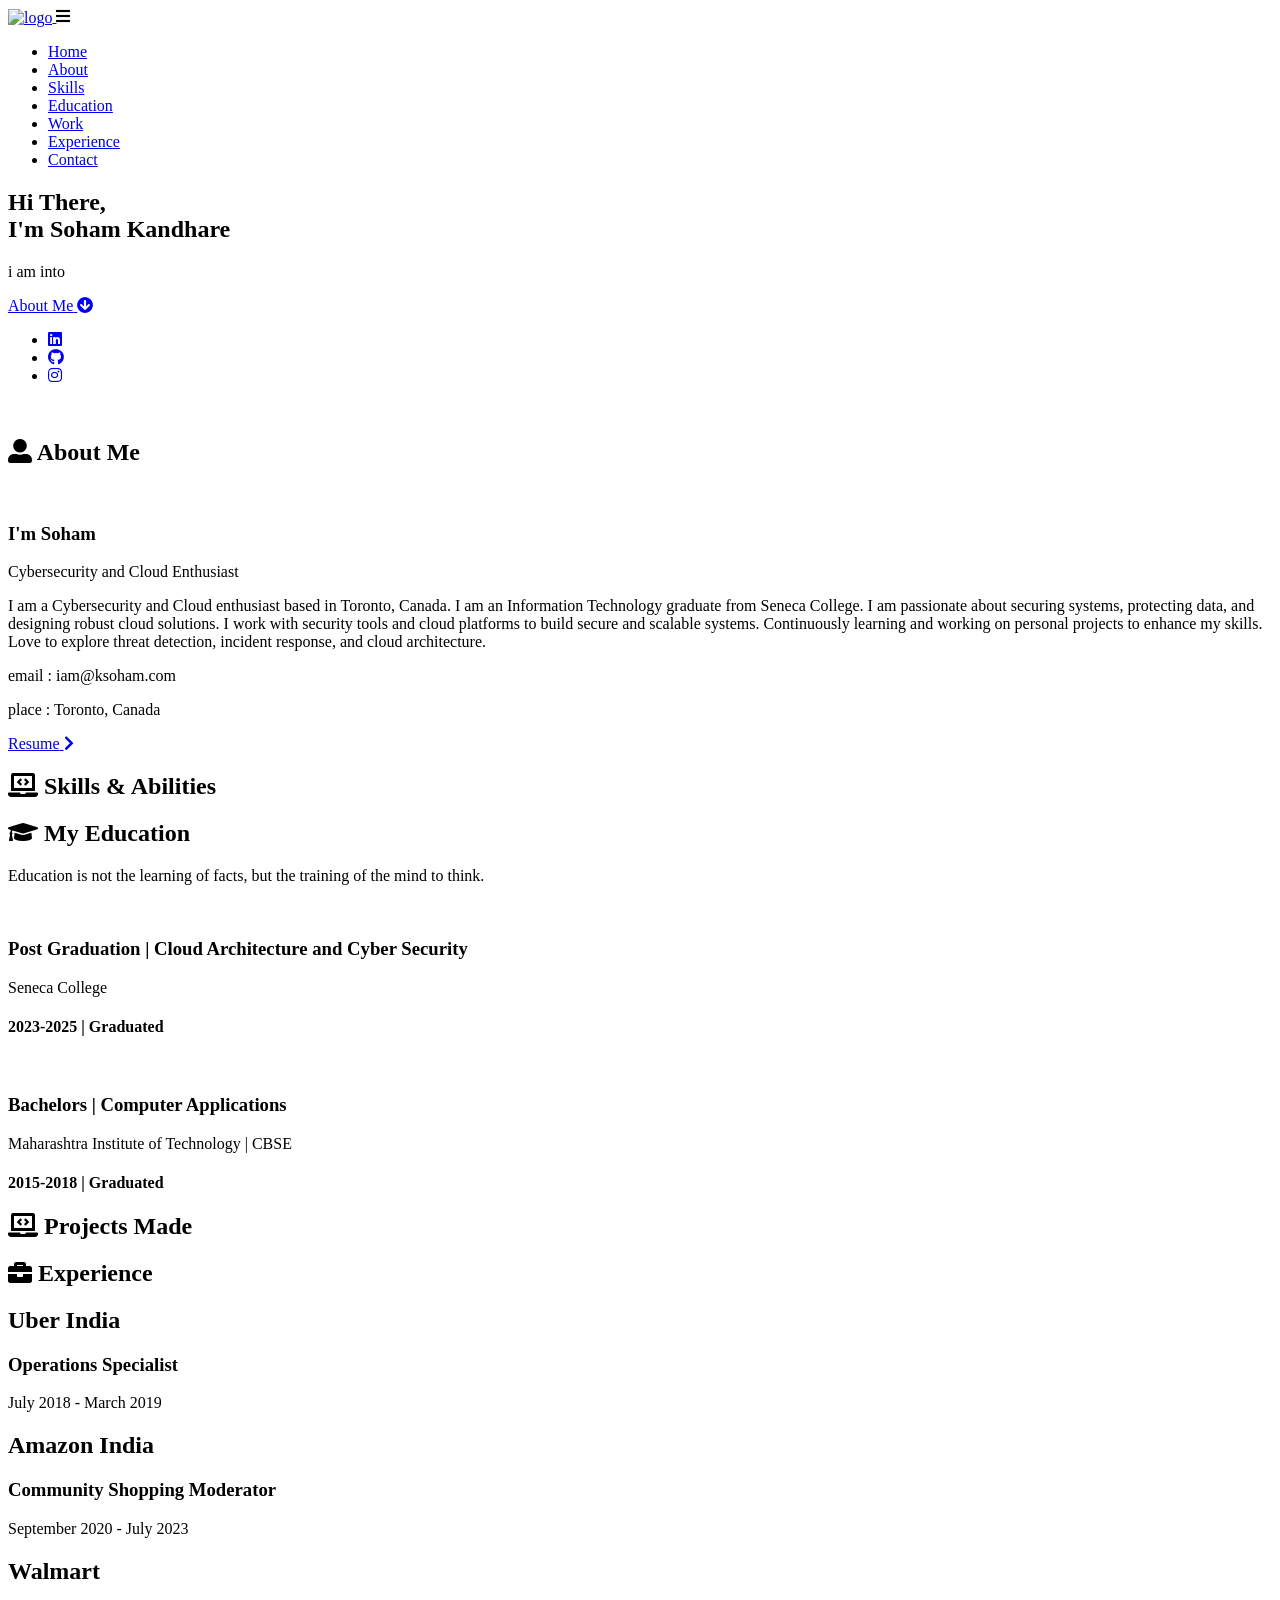
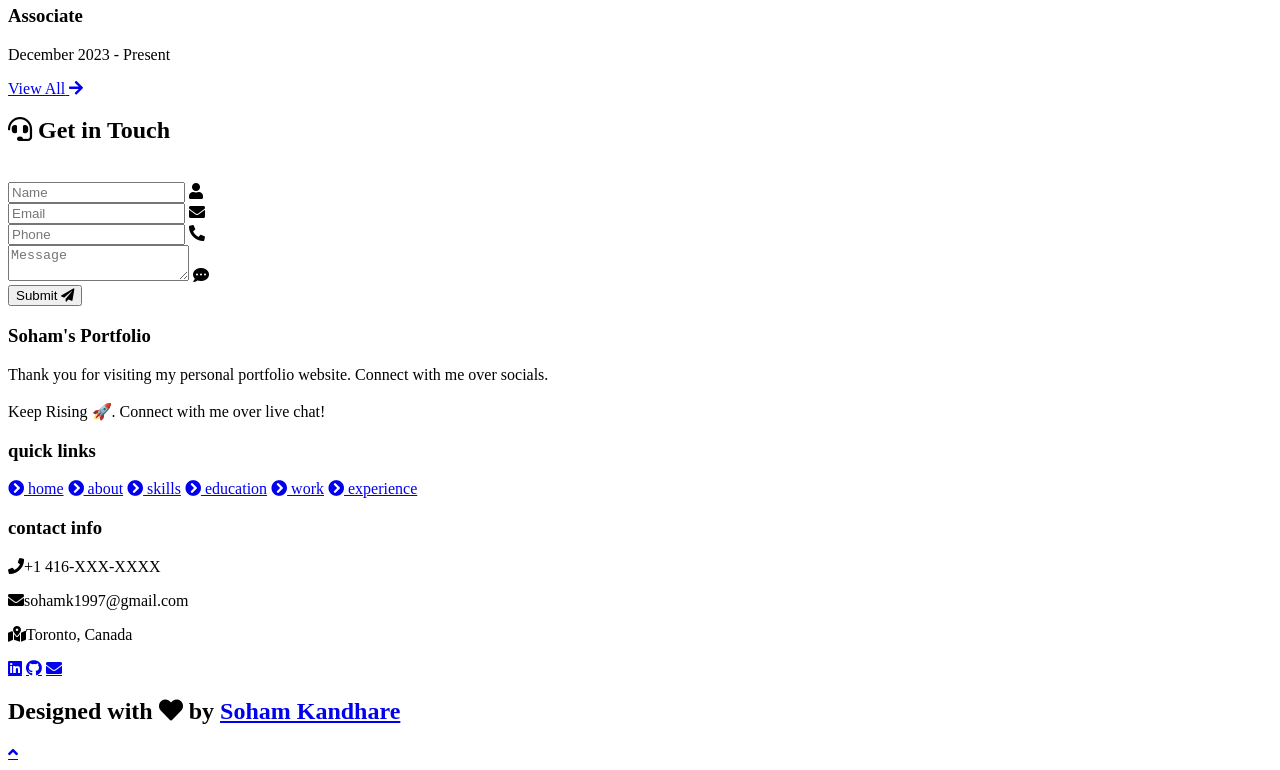
==== index.html @ 866f6a9b "changed email" ====
<!DOCTYPE html>
<html lang="en">
<head>
    <meta charset="UTF-8">
    <meta http-equiv="X-UA-Compatible" content="IE=edge">
    <meta name="viewport" content="width=device-width, initial-scale=1.0">
    <meta name="keywords" content="Soham Kandhare, portfolio, Soham, cyber security, personal portfolio lifecodes, portfolio design, portfolio website, personal portfolio" />
    <meta name="description" content="Welcome to Soham's Portfolio. Cyber Security Enthusiast, Devops Enthusiast, Web Developer and Android App Developer" />
    <!-- Custom CSS -->
    <link rel="stylesheet" href="./assets/css/style.css">
    <!-- Font Awesome -->
    <link rel="stylesheet" href="https://cdnjs.cloudflare.com/ajax/libs/font-awesome/5.15.3/css/all.min.css" integrity="sha512-iBBXm8fW90+nuLcSKlbmrPcLa0OT92xO1BIsZ+ywDWZCvqsWgccV3gFoRBv0z+8dLJgyAHIhR35VZc2oM/gI1w==" crossorigin="anonymous" referrerpolicy="no-referrer" />
    <!-- Favicon -->
    <link id='favicon' rel="shortcut icon" href="./assets/images/favicon.png" type="image/x-png">
    <title>Portfolio | Soham Kandhare</title>
</head>
<body oncontextmenu="return false">

<!-- pre loader -->
<!-- <div class="loader-container">
  <img draggable="false" src="./assets/images/preloader.gif" alt="">
</div> -->

<!-- navbar starts -->
<header>
        <a href="/" class="logo">
          <!-- <i class="fab fa-node-js"> </i> -->
          <img src="/assets/mylogo.png" alt="logo" style="height: 59px; vertical-align: middle;">
          </a>

        <div id="menu" class="fas fa-bars"></div>
        <nav class="navbar">
            <ul>
            <li><a class="active" href="#home">Home</a></li>
            <li><a href="#about">About</a></li>
            <li><a href="#skills">Skills</a></li>
            <li><a href="#education">Education</a></li>
            <li><a href="#work">Work</a></li>
            <li><a href="#experience">Experience</a></li>
            <li><a href="#contact">Contact</a></li>
            </ul>
        </nav>
</header>
<!-- navbar ends -->


<!-- hero section starts -->
<section class="home" id="home">
    <div id="particles-js"></div>

    <div class="content">
    <h2>Hi There,<br/> I'm Soham <span>Kandhare</span></h2>
    <p>i am into <span class="typing-text"></span></p>
    <a href="#about" class="btn"><span>About Me</span>
      <i class="fas fa-arrow-circle-down"></i>
    </a>
    <div class="socials">
        <ul class="social-icons">
          <li><a class="linkedin" aria-label="LinkedIn" href="https://www.linkedin.com/in/skandhare/" target="_blank"><i class="fab fa-linkedin"></i></a></li> 
          <li><a class="github" aria-label="GitHub" href="https://github.com/sk7797" target="_blank"><i class="fab fa-github"></i></a></li>
          <li><a class="instagram" aria-label="Instagram" href="https://www.instagram.com/ping.8.8.8.8"><i class="fab fa-instagram" target="_blank"></i></a></li>
        </ul>
      </div>
    </div>
<div class="image">
    <img draggable="false" class="tilt" src="./assets/images/hero.png" alt="">
</div>
</section>
<!-- hero section ends -->


<!-- about section starts -->
<section class="about" id="about">
    <h2 class="heading"><i class="fas fa-user-alt"></i> About <span>Me</span></h2>
    
    <div class="row">

    <div class="image">
        <img draggable="false" class="tilt no-filter" src="./assets/images/profile-2.jpeg" alt="">
    </div>
    <div class="content">
        <h3>I'm Soham</h3>
        <span class="tag">Cybersecurity and Cloud Enthusiast</span>
        
        <p>I am a Cybersecurity and Cloud enthusiast based in Toronto, Canada. 
          I am an Information Technology graduate from Seneca College.
          I am passionate about securing systems, protecting data, and designing robust cloud solutions.
          I work with security tools and cloud platforms to build secure and scalable systems.
          Continuously learning and working on personal projects to enhance my skills.
          Love to explore threat detection, incident response, and cloud architecture. </p>
        
        <div class="box-container">
            <!-- <div class="box">
              <p><span> age: </span> 20</p>
              <p><span> phone : </span> +1 XXX-XXX-XXXX</p>
            </div> -->
            <div class="box">
              <p><span> email : </span> iam@ksoham.com</p>
              <p><span> place : </span> Toronto, Canada</p>
            </div>
        </div>
        
        <div class="resumebtn">
            <a href="https://drive.google.com/file/d/1Z64Phtdl-q61K4AtUMQr3XvLYRcd3Gk1/view?usp=drive_link" target="_blank" class="btn"><span>Resume</span>
                <i class="fas fa-chevron-right"></i>
            </a>
        </div>

    </div>
    </div>
</section>
<!-- about section ends -->

<!-- skills section starts -->
<section class="skills" id="skills">

    <h2 class="heading"><i class="fas fa-laptop-code"></i> Skills & <span>Abilities</span></h2>

    <div class="container">
          <div class="row" id="skillsContainer">

            <!-- <div class="bar">
              <div class="info">
                <img src="https://img.icons8.com/color/48/000000/adobe-xd.png"/>
                <span>AdobeXD</span>
              </div>
            </div> -->

      </div>
</div>
</section>
<!-- skills section ends -->


<!-- education section starts -->
<section class="education" id="education">

  <h1 class="heading"><i class="fas fa-graduation-cap"></i> My <span>Education</span></h1>

    <p class="qoute">Education is not the learning of facts, but the training of the mind to think.</p>

    <div class="box-container">

    <div class="box">
        <div class="image">
        <img draggable="false" src="./assets/images/educat/college.jpeg" alt="">
        </div>
        <div class="content">
        <h3>Post Graduation | Cloud Architecture and Cyber Security</h3>
        <p>Seneca College</p>
        <h4>2023-2025 | Graduated</h4>
        </div>
    </div>

    <div class="box">
      <div class="image">
      <img draggable="false" src="./assets/images/educat/school.jpeg" alt="">
      </div>
      <div class="content">
      <h3>Bachelors | Computer Applications</h3>
      <p>Maharashtra Institute of Technology | CBSE</p>
      <h4>2015-2018 | Graduated</h4>
      </div>
    </div>

</div>
</section>
<!-- education section ends -->


<!-- work project section starts -->
<section class="work" id="work">

  <h2 class="heading"><i class="fas fa-laptop-code"></i> Projects <span>Made</span></h2>

  <div class="box-container">

    <!-- <div class="box tilt">
      <img draggable="false" src="./assets/images/projects/portfolio-1.png" alt="" />
      <div class="content">
        <div class="tag">
        <h3>Portfolio Website</h3>
        </div>
        <div class="desc">
          <p>Personal portfolio website. Don't need much info about it, just scroll down. You're here only!</p>
          <div class="btns">
            <a href="#" class="btn" target="_blank"><i class="fas fa-eye"></i> View</a>
            <a href="https://github.com/sk7797/Portfolio-Website" class="btn" target="_blank">Code <i class="fas fa-code"></i></a>
          </div>
        </div>
      </div>
    </div> -->

</div>

<!-- <div class="viewall">
  <a href="/projects" class="btn"><span>View All</span>
    <i class="fas fa-arrow-right"></i>
</a>
</div> -->

</section>
<!-- work project section ends -->

<!-- experience section starts -->
<section class="experience" id="experience">

  <h2 class="heading"><i class="fas fa-briefcase"></i> Experience </h2>

  <div class="timeline">

    <div class="container right">
      <div class="content">
        <div class="tag">
          <h2>Uber India</h2>
        </div>
        <div class="desc">
            <h3>Operations Specialist</h3>
            <p>July 2018 - March 2019</p>
        </div>
      </div>
    </div>

    <div class="container left">
      <div class="content">
        <div class="tag">
          <h2>Amazon India</h2>
        </div>
        <div class="desc">
            <h3>Community Shopping Moderator</h3>
            <p>September 2020 - July 2023</p>
        </div>
      </div>
    </div>

    <div class="container right">
      <div class="content">
        <div class="tag">
          <h2>Walmart</h2>
        </div>
        <div class="desc">
            <h3>Associate</h3>
            <p>December 2023 - Present</p>
        </div>
      </div>
    </div>

   <!-- <div class="container left">
      <div class="content">
        <div class="tag">
          <h2>The Spark Foundation</h2>
        </div>
        <div class="desc">
            <h3>Mobile Application Developer | Internship</h3>
            <p>April 2021 - May 2021</p>
        </div>
      </div>
    </div> 

    <div class="container right">
      <div class="content">
        <div class="tag">
          <h2>Frshr Technologies</h2>
        </div>
        <div class="desc">
            <h3>Wordpress Developer | Internship</h3>
            <p>April 2021 - April 2021</p>
        </div>
      </div>
    </div>

    <div class="container left">
      <div class="content">
        <div class="tag">
          <h2>WonderingBlog</h2>
        </div>
        <div class="desc">
            <h3>Web Development & SEO | Internship</h3>
            <p>March 2021 - April 2021</p>
        </div>
      </div>
    </div>
  </div> -->

  <div class="morebtn">
    <a href="/experience" class="btn"><span>View All</span>
      <i class="fas fa-arrow-right"></i>
  </a>
  </div>

</div>

</section>
<!-- experience section ends -->

<!-- contact section starts -->
<section class="contact" id="contact">
  
  <h2 class="heading"><i class="fas fa-headset"></i> Get in <span>Touch</span></h2>

  <div class="container">
    <div class="content">
      <div class="image-box">
        <img draggable="false" src="./assets/images/contact1.png" alt="">
      </div>
    <form id="contact-form">
      
      <div class="form-group">
        <div class="field">
          <input type="text" name="name" placeholder="Name" required>
          <i class='fas fa-user'></i>
        </div>
        <div class="field">
          <input type="text" name="email" placeholder="Email" required>
          <i class='fas fa-envelope'></i>
        </div>
        <div class="field">
          <input type="text" name="phone" placeholder="Phone">
          <i class='fas fa-phone-alt'></i>
        </div>
        <div class="message">
        <textarea placeholder="Message" name="message" required></textarea>
        <i class="fas fa-comment-dots"></i>
        </div>
        </div>
      <div class="button-area">
        <button type="submit">
          Submit <i class="fa fa-paper-plane"></i></button>
      </div>
    </form>
  </div>
  </div>
</section>
<!-- contact section ends -->


<!-- footer section starts -->
<section class="footer">

  <div class="box-container">

      <div class="box">
          <h3>Soham's Portfolio</h3>
          <p>Thank you for visiting my personal portfolio website. Connect with me over socials. <br/> <br/> Keep Rising 🚀. Connect with me over live chat!</p>
      </div>

      <div class="box">
          <h3>quick links</h3>
          <a href="#home"><i class="fas fa-chevron-circle-right"></i> home</a>
          <a href="#about"><i class="fas fa-chevron-circle-right"></i> about</a>
          <a href="#skills"><i class="fas fa-chevron-circle-right"></i> skills</a>
          <a href="#education"><i class="fas fa-chevron-circle-right"></i> education</a>
          <a href="#work"><i class="fas fa-chevron-circle-right"></i> work</a>
          <a href="#experience"><i class="fas fa-chevron-circle-right"></i> experience</a>
      </div>

      <div class="box">
          <h3>contact info</h3>
          <p> <i class="fas fa-phone"></i>+1 416-XXX-XXXX</p>
          <p> <i class="fas fa-envelope"></i>sohamk1997@gmail.com</p>
          <p> <i class="fas fa-map-marked-alt"></i>Toronto, Canada</p>
          <div class="share">

              <a href="https://www.linkedin.com/in/skandhare" class="fab fa-linkedin" aria-label="LinkedIn" target="_blank"></a>
              <a href="https://github.com/sk7797" class="fab fa-github" aria-label="GitHub" target="_blank"></a>
              <a href="mailto:sohamk1997@gmail.com" class="fas fa-envelope" aria-label="Mail" target="_blank"></a>
          </div>
      </div>
  </div>

  <h1 class="credit">Designed with <i class="fa fa-heart pulse"></i> by <a href="https://www.linkedin.com/in/skandhare"> Soham Kandhare</a></h1>

</section>
<!-- footer section ends -->


<!-- scroll top btn -->
<a href="#home" aria-label="ScrollTop" class="fas fa-angle-up" id="scroll-top"></a>
<!-- scroll back to top -->


<!-- ==== ALL MAJOR JAVASCRIPT CDNS STARTS ==== -->
<!-- jquery cdn -->
<script src="https://cdnjs.cloudflare.com/ajax/libs/jquery/3.6.0/jquery.min.js" integrity="sha512-894YE6QWD5I59HgZOGReFYm4dnWc1Qt5NtvYSaNcOP+u1T9qYdvdihz0PPSiiqn/+/3e7Jo4EaG7TubfWGUrMQ==" crossorigin="anonymous" referrerpolicy="no-referrer"></script>

<!-- typed.js cdn -->
<script src="https://cdnjs.cloudflare.com/ajax/libs/typed.js/2.0.5/typed.min.js" integrity="sha512-1KbKusm/hAtkX5FScVR5G36wodIMnVd/aP04af06iyQTkD17szAMGNmxfNH+tEuFp3Og/P5G32L1qEC47CZbUQ==" crossorigin="anonymous" referrerpolicy="no-referrer"></script>

<!-- particle.js links -->
<script src="./assets/js/particles.min.js"></script>
<script src="./assets/js/app.js"></script>

<!-- vanilla tilt.js links -->
<script src="https://cdnjs.cloudflare.com/ajax/libs/vanilla-tilt/1.7.0/vanilla-tilt.min.js" integrity="sha512-SttpKhJqONuBVxbRcuH0wezjuX+BoFoli0yPsnrAADcHsQMW8rkR84ItFHGIkPvhnlRnE2FaifDOUw+EltbuHg==" crossorigin="anonymous" referrerpolicy="no-referrer"></script>

<!-- scroll reveal anim -->
<script src="https://unpkg.com/scrollreveal"></script>

<script
      type="text/javascript"
      src="https://cdn.jsdelivr.net/npm/emailjs-com@3/dist/email.min.js"
    ></script>

<!-- ==== ALL MAJOR JAVASCRIPT CDNS ENDS ==== -->

<script src="./assets/js/script.js"></script>

</body>
</html>
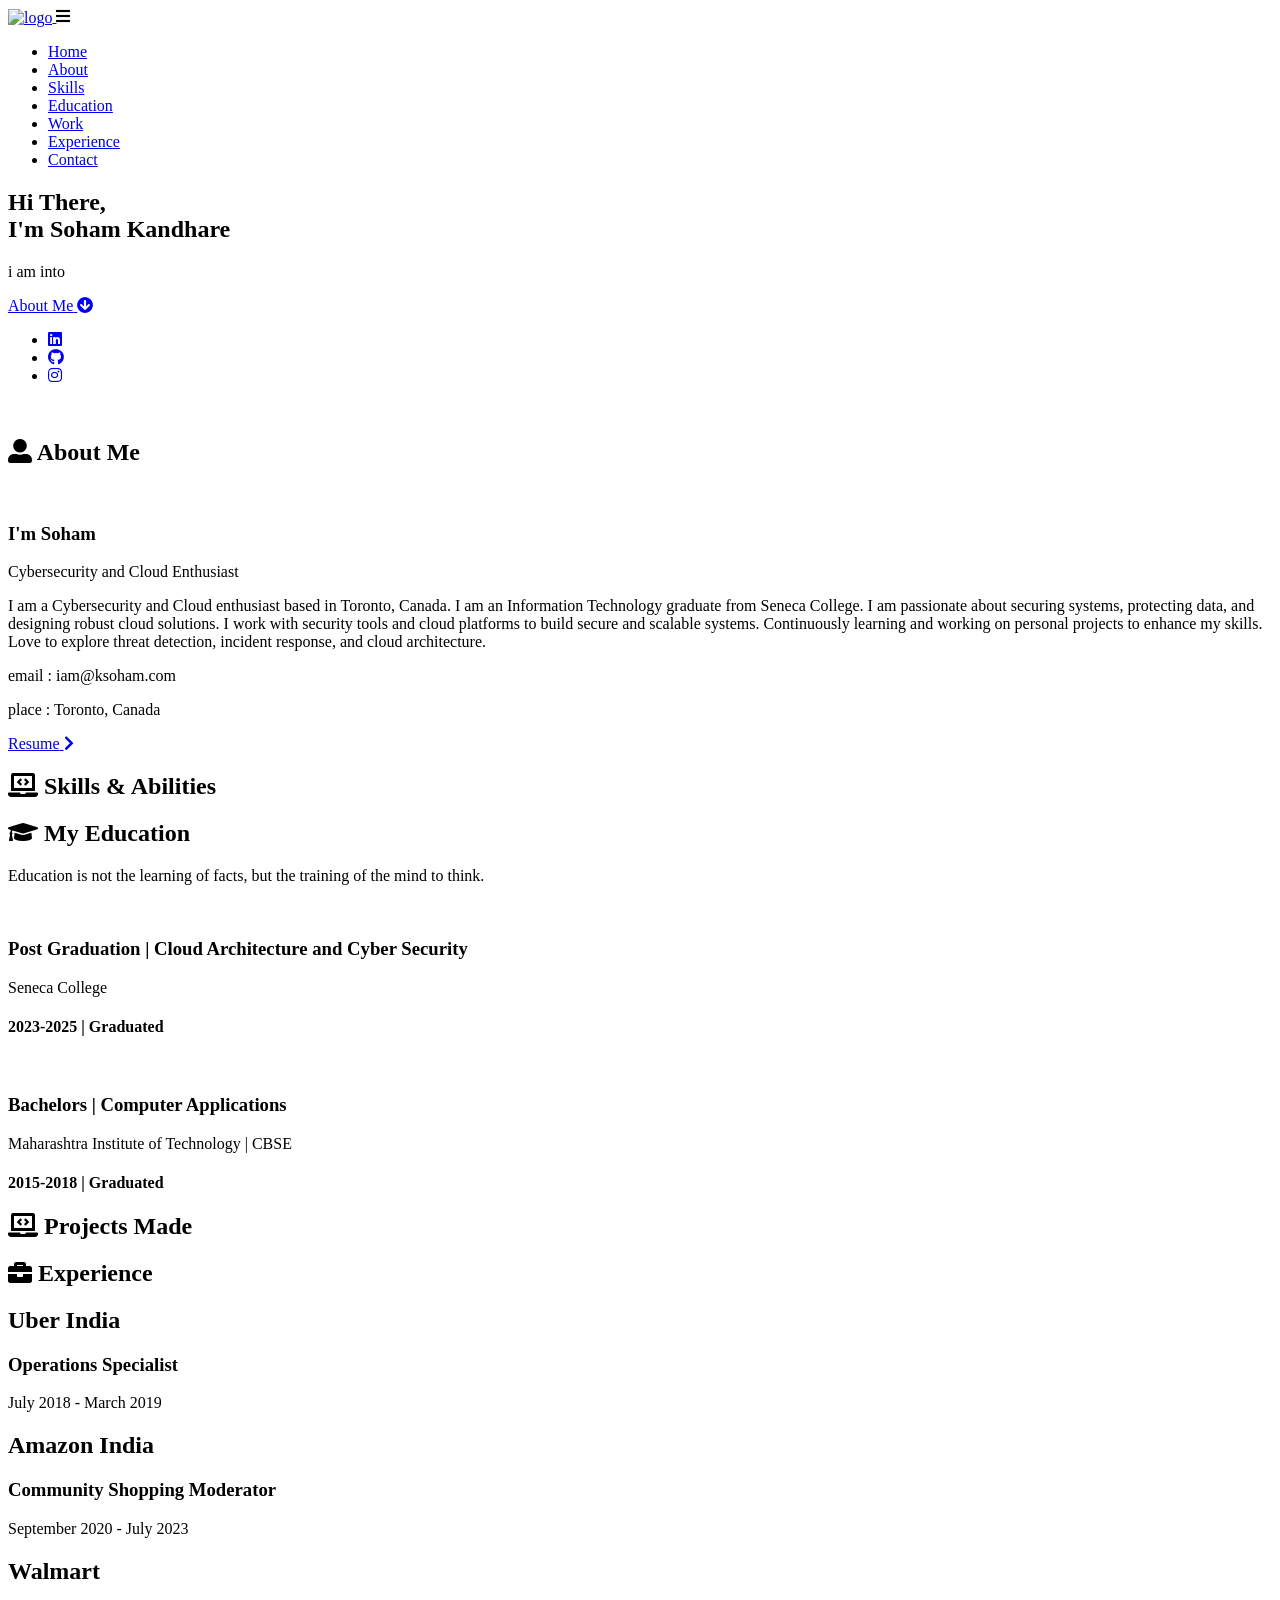
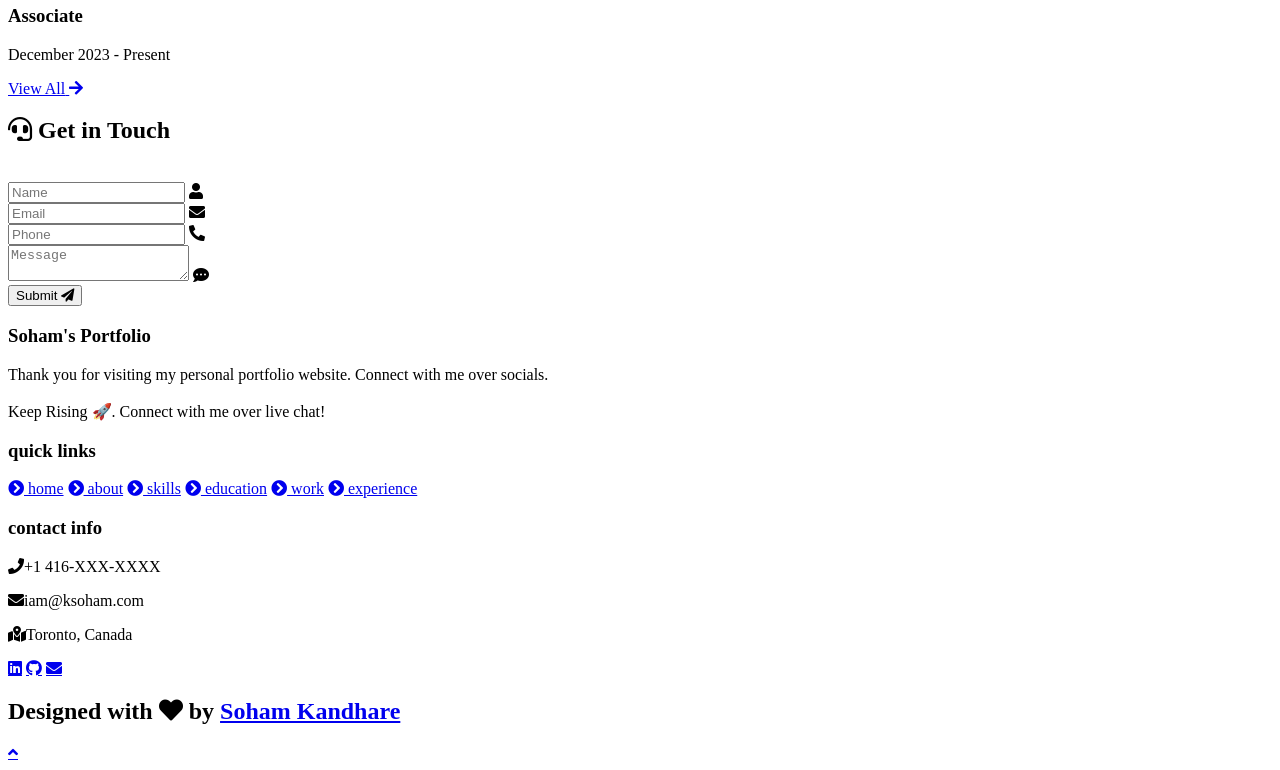
==== commit e054d167: "changed email address" ====
--- a/index.html
+++ b/index.html
@@ -357,13 +357,13 @@
       <div class="box">
           <h3>contact info</h3>
           <p> <i class="fas fa-phone"></i>+1 416-XXX-XXXX</p>
-          <p> <i class="fas fa-envelope"></i>sohamk1997@gmail.com</p>
+          <p> <i class="fas fa-envelope"></i>iam@ksoham.com</p>
           <p> <i class="fas fa-map-marked-alt"></i>Toronto, Canada</p>
           <div class="share">
 
               <a href="https://www.linkedin.com/in/skandhare" class="fab fa-linkedin" aria-label="LinkedIn" target="_blank"></a>
               <a href="https://github.com/sk7797" class="fab fa-github" aria-label="GitHub" target="_blank"></a>
-              <a href="mailto:sohamk1997@gmail.com" class="fas fa-envelope" aria-label="Mail" target="_blank"></a>
+              <a href="mailto:iam@ksoham.com" class="fas fa-envelope" aria-label="Mail" target="_blank"></a>
           </div>
       </div>
   </div>
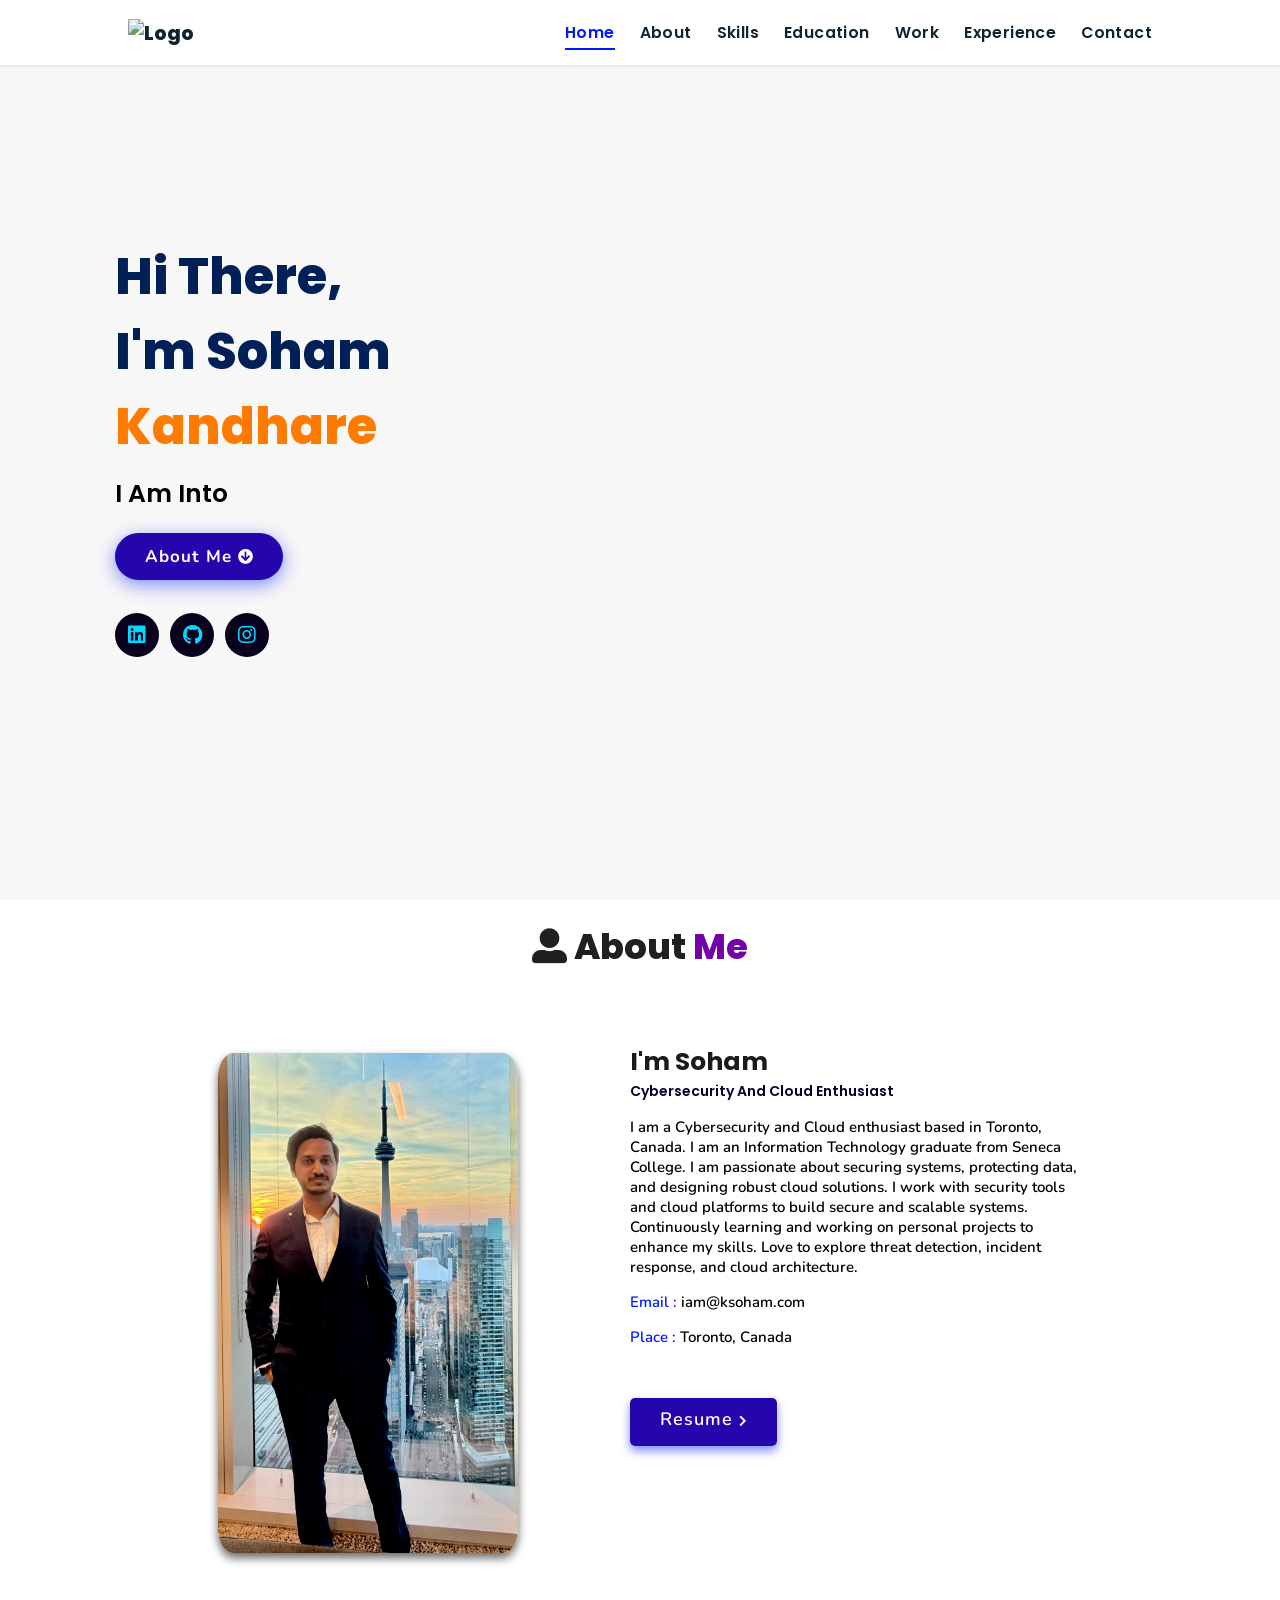
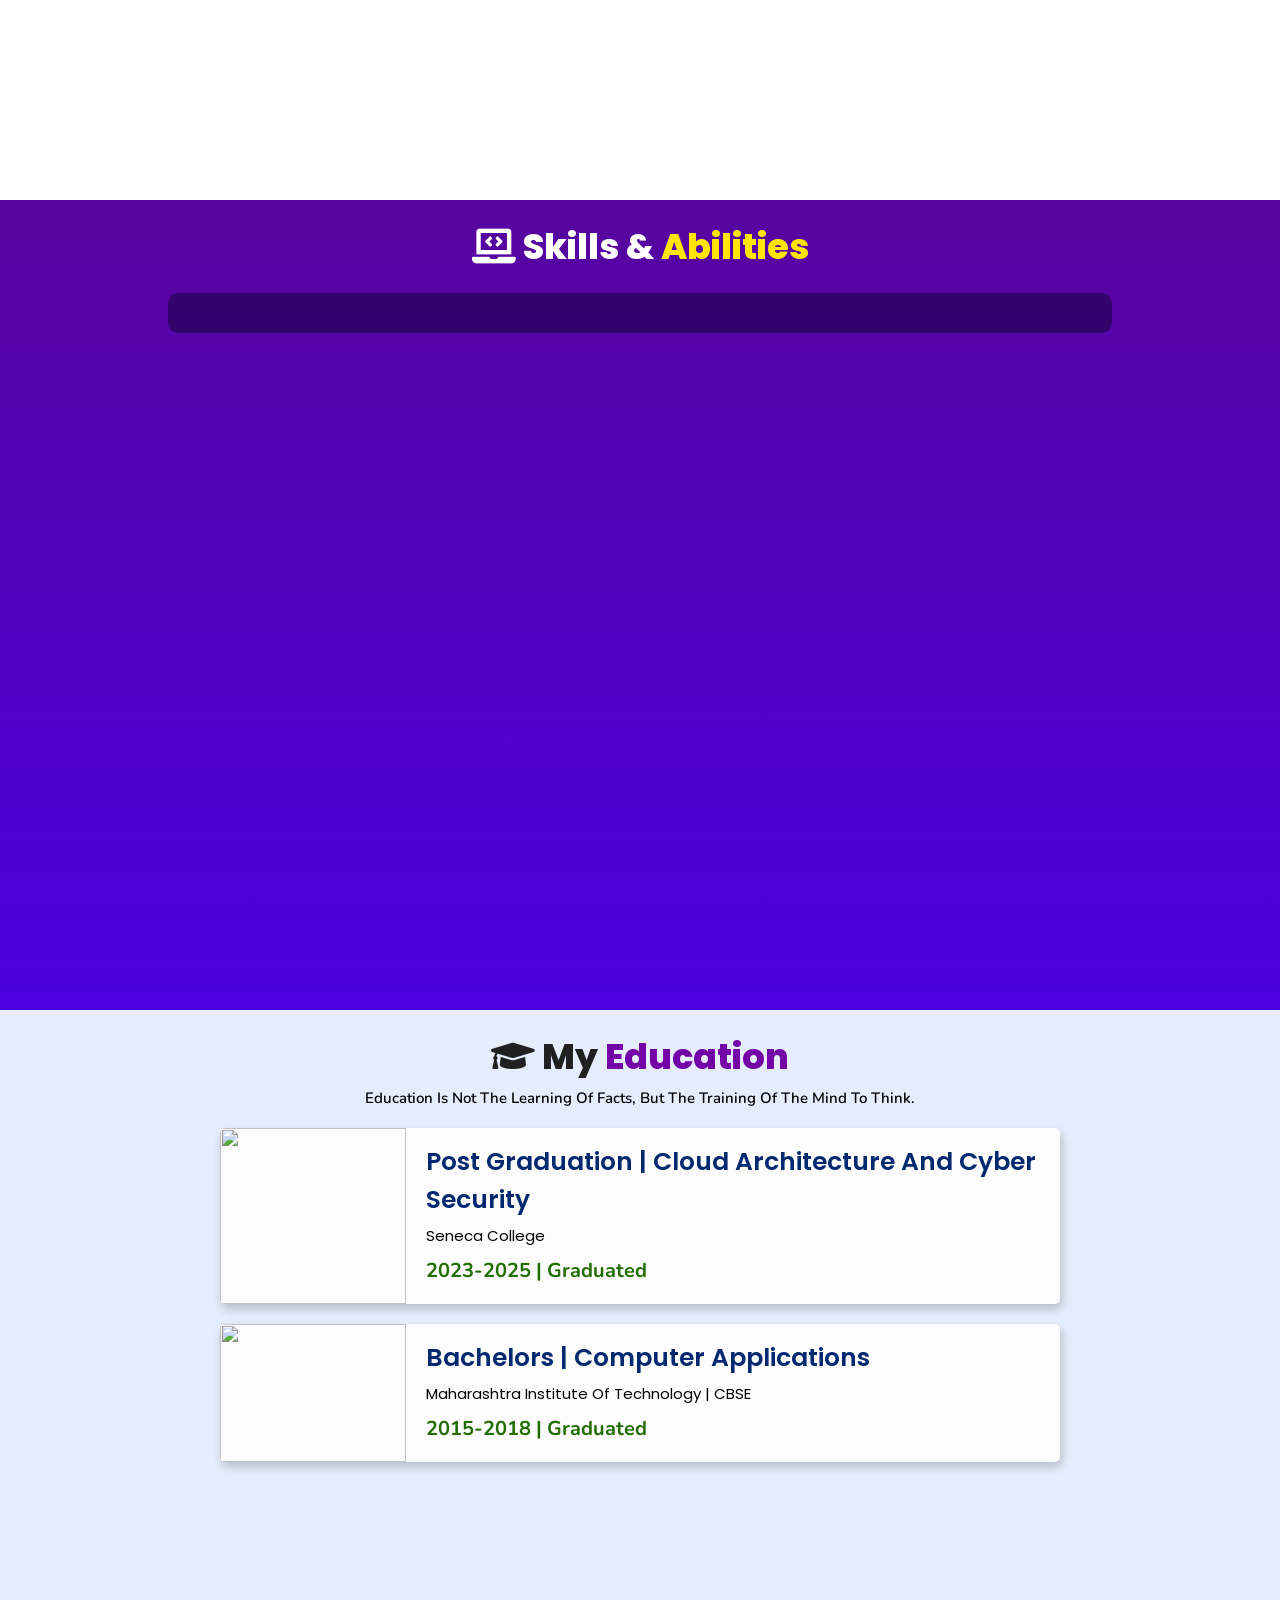
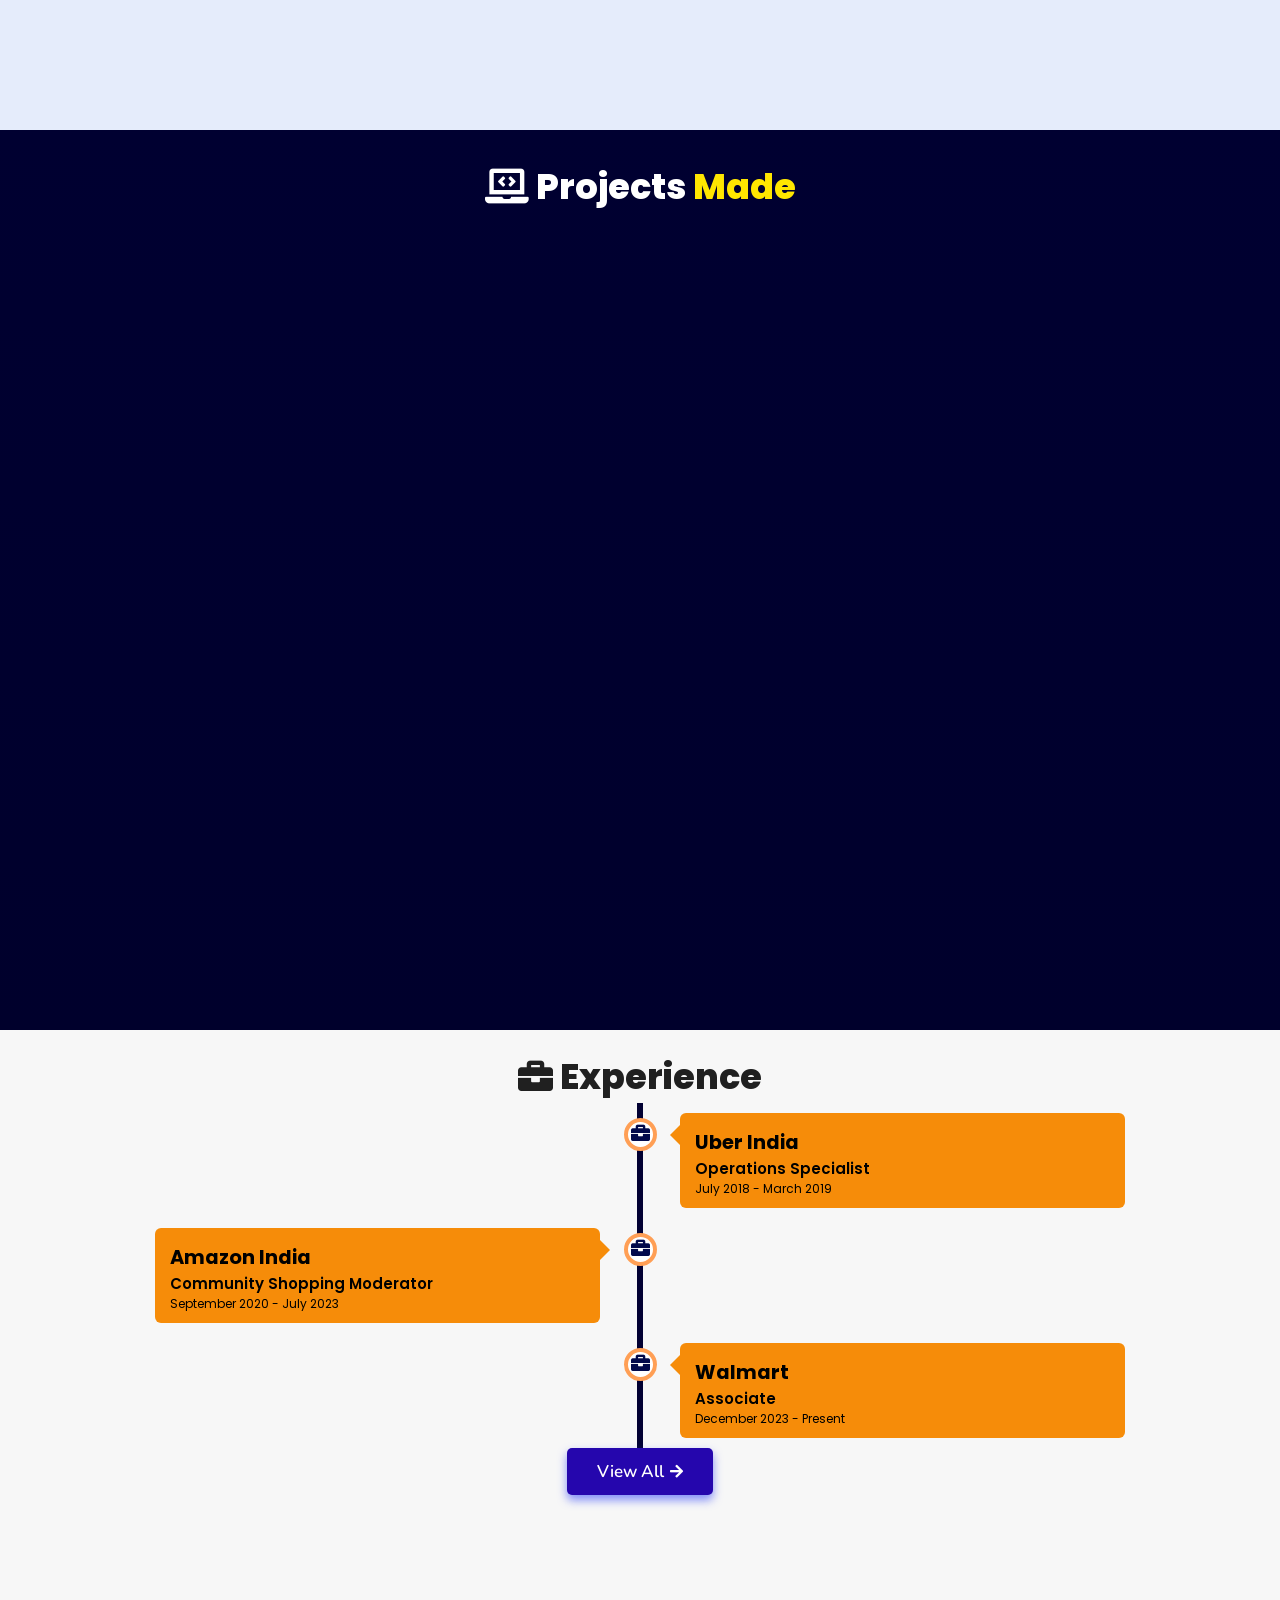
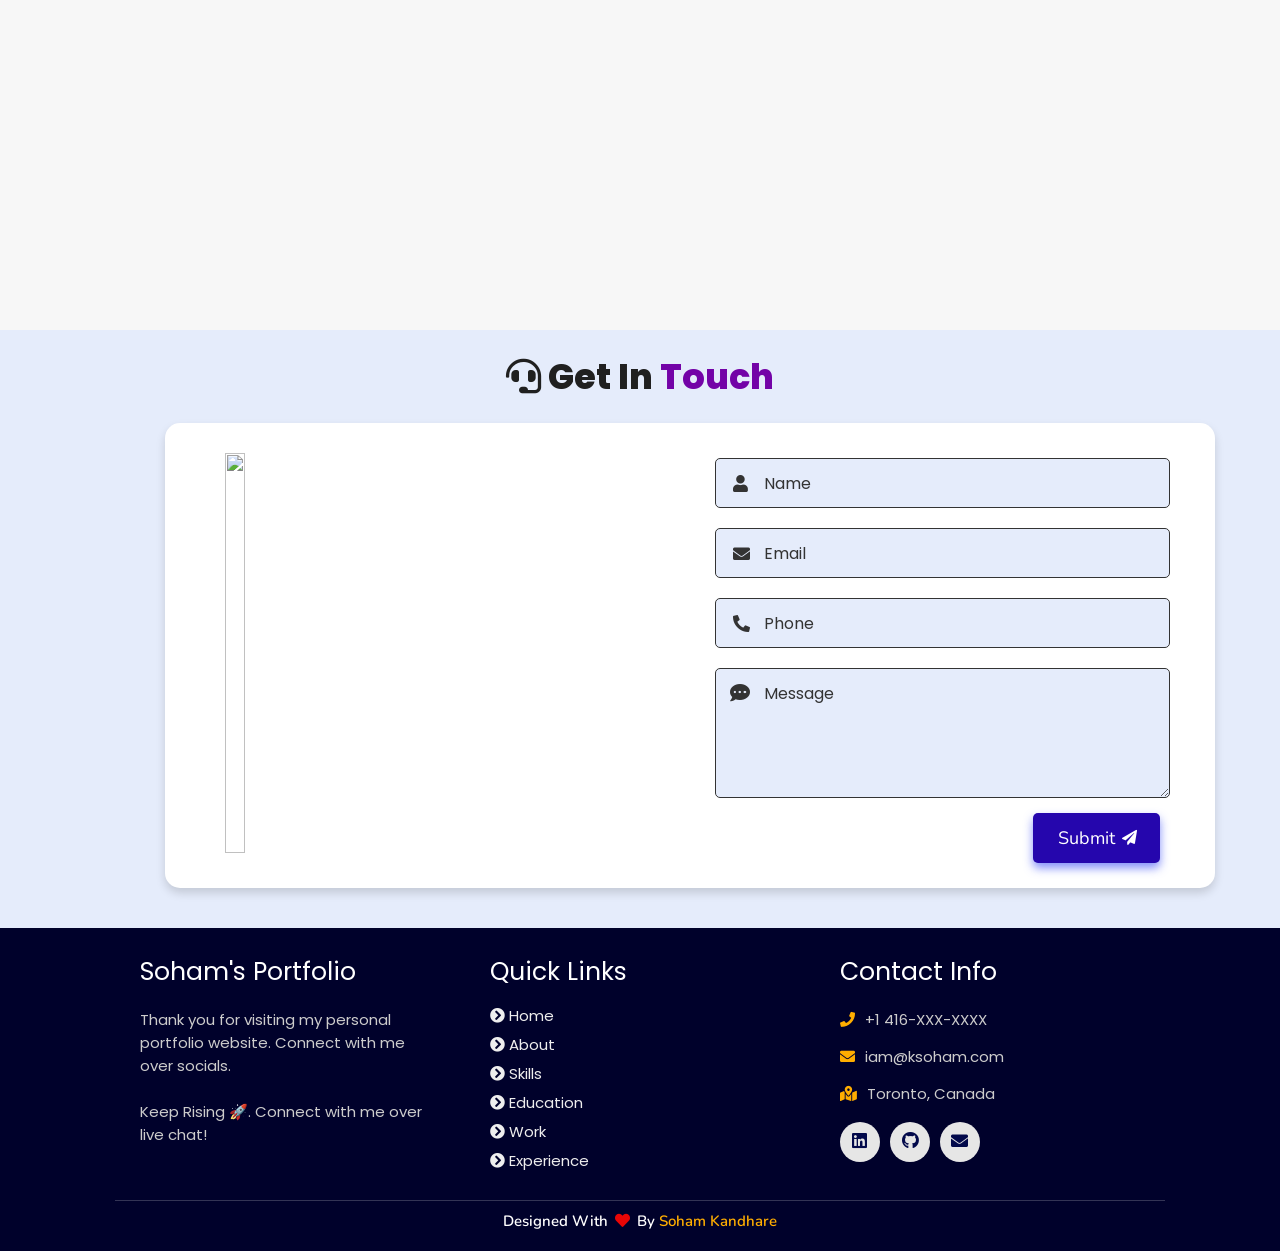
==== commit 1eef2310: "added to analytics" ====
--- a/index.html
+++ b/index.html
@@ -1,6 +1,15 @@
 <!DOCTYPE html>
 <html lang="en">
 <head>
+  <!-- Google tag (gtag.js) -->
+<script async src="https://www.googletagmanager.com/gtag/js?id=G-XEPSNGQ133"></script>
+<script>
+  window.dataLayer = window.dataLayer || [];
+  function gtag(){dataLayer.push(arguments);}
+  gtag('js', new Date());
+
+  gtag('config', 'G-XEPSNGQ133');
+</script>
     <meta charset="UTF-8">
     <meta http-equiv="X-UA-Compatible" content="IE=edge">
     <meta name="viewport" content="width=device-width, initial-scale=1.0">
--- a/assets/css/style.css
+++ b/assets/css/style.css
@@ -0,0 +1,1254 @@
+@import url("https://fonts.googleapis.com/css2?family=Poppins:wght@400;600;700&display=swap");
+@import url("https://fonts.googleapis.com/css2?family=Nunito:ital,wght@0,300;0,400;0,600;0,700;1,300;1,400&display=swap");
+
+* {
+  margin: 0;
+  padding: 0;
+  box-sizing: border-box;
+  text-decoration: none;
+  outline: none;
+  border: none;
+  text-transform: capitalize;
+  transition: all 0.2s linear;
+}
+html {
+  font-size: 62.5%;
+  overflow-x: hidden;
+  scroll-behavior: smooth;
+}
+body {
+  background: #f7f7f7;
+  font-family: "Poppins", sans-serif;
+}
+
+*::selection {
+  background: #2b3dda;
+  color: #fff;
+}
+
+html {
+  font-size: 62.5%;
+  overflow-x: hidden;
+}
+html::-webkit-scrollbar {
+  width: 0.8rem;
+}
+html::-webkit-scrollbar-track {
+  background: rgb(235, 202, 245);
+}
+html::-webkit-scrollbar-thumb {
+  background: #420177;
+}
+
+/* pre loader start */
+.loader-container {
+  position: fixed;
+  top: 0;
+  left: 0;
+  z-index: 10000;
+  background: #e6eff1;
+  display: flex;
+  align-items: center;
+  justify-content: center;
+  height: 100%;
+  width: 100%;
+}
+.loader-container.fade-out {
+  top: -120%;
+}
+/* pre loader end */
+
+/* navbar starts */
+header {
+  position: fixed;
+  top: 0;
+  left: 0;
+  right: 0;
+  z-index: 1000;
+  display: flex;
+  align-items: center;
+  justify-content: space-between;
+  padding: 1.7rem 10%;
+  height: 6.5rem;
+  background-color: #fff;
+  box-shadow: 0 1px 4px rgba(146, 161, 176, 0.3);
+}
+section {
+  min-height: 100vh;
+  padding: 2rem 9%;
+}
+.heading {
+  font-size: 3.5rem;
+  color: rgb(32, 32, 32);
+  font-weight: 800;
+  text-align: center;
+}
+.heading span {
+  color: rgb(115, 3, 167);
+}
+header .logo {
+  font-size: 1.9rem;
+  font-weight: 800;
+  text-decoration: none;
+  color: #0e2431;
+}
+header .logo i {
+  font-size: 2.2rem;
+}
+header .logo:hover {
+  color: #fc8c05;
+}
+header .navbar ul {
+  list-style: none;
+  display: flex;
+  justify-content: center;
+  align-items: center;
+}
+header .navbar li {
+  margin-left: 2.5rem;
+}
+header .navbar ul li a {
+  font-size: 1.57rem;
+  color: #0e2431;
+  font-weight: 600;
+  text-decoration: none;
+  letter-spacing: 0.04rem;
+  transition: 0.2s;
+}
+header .navbar ul li a.active,
+header .navbar ul li a:hover {
+  color: #011aff;
+  border-bottom: 0.2rem solid #011aff;
+  padding: 0.5rem 0;
+}
+/* navbar ends */
+
+/* hamburger icon starts*/
+#menu {
+  font-size: 3rem;
+  cursor: pointer;
+  color: rgb(24, 2, 63);
+  display: none;
+}
+@media (max-width: 768px) {
+  #menu {
+    display: block;
+  }
+  header .navbar {
+    position: fixed;
+    top: 6.5rem;
+    right: -120%;
+    width: 75%;
+    height: 100%;
+    text-align: left;
+    align-items: flex-start;
+    background-color: #0e0f31;
+  }
+  header .navbar ul {
+    flex-flow: column;
+    padding: 1rem;
+  }
+  header .navbar ul li {
+    text-align: center;
+    width: 100%;
+    margin: 1rem 0;
+    border-radius: 0.5rem;
+    width: 26rem;
+  }
+  header .navbar ul li a {
+    display: block;
+    padding: 1rem;
+    text-align: left;
+    color: #fff;
+    font-size: 2rem;
+  }
+  header .navbar ul li a.active,
+  header .navbar ul li a:hover {
+    padding: 1rem;
+    color: #fff;
+    border-radius: 0.5rem;
+    border-bottom: 0.5rem solid #011aff;
+  }
+  .fa-times {
+    transform: rotate(180deg);
+  }
+  header .navbar.nav-toggle {
+    right: 0;
+  }
+}
+/* hamburger icon ends */
+
+/* hero section starts*/
+.home {
+  position: relative;
+  display: flex;
+  flex-wrap: wrap;
+  gap: 1.5rem;
+  min-height: 100vh;
+  align-items: center;
+}
+.home #particles-js {
+  position: absolute;
+  top: 0;
+  left: 0;
+  height: 100%;
+  width: 100%;
+}
+.home::before {
+  content: "";
+  position: absolute;
+  top: 0;
+  left: 0;
+  height: 100%;
+  width: 100%;
+}
+.home .content {
+  flex: 1 1 40rem;
+  padding-top: 1rem;
+  z-index: 1;
+}
+.home .image {
+  flex: 1 1 40rem;
+  z-index: 1;
+}
+.home .image img {
+  width: 70%;
+  margin-left: 6rem;
+  border-radius: 50%;
+  box-shadow: 0 2px 8px rgba(0, 0, 0, 0.3);
+  cursor: pointer;
+}
+.home .image img:hover {
+  box-shadow: 0 5px 15px rgba(0, 0, 0, 0.5);
+}
+.home .content h2 {
+  font-size: 5rem;
+  font-weight: 800;
+  color: #002057;
+}
+.home .content h2 span {
+  font-size: 5rem;
+  font-weight: 800;
+  color: #ff7b00;
+}
+.home .content p {
+  font-size: 2.5rem;
+  color: #000;
+  font-weight: 600;
+  padding: 1rem 0;
+}
+.home .content p span {
+  font-size: 2.5rem;
+  color: rgb(148, 8, 8);
+  font-weight: 600;
+  padding: 1rem 0;
+}
+.home .btn {
+  margin-top: 1rem;
+  position: absolute;
+  line-height: 0;
+  padding: 1.6rem 3rem;
+  border-radius: 4em;
+  transition: 0.5s;
+  color: #fff;
+  background: #2506ad;
+  box-shadow: 0px 5px 18px rgba(48, 68, 247, 0.6);
+  font-family: "Nunito", sans-serif;
+}
+.home .btn span {
+  font-weight: 700;
+  font-size: 1.7rem;
+  letter-spacing: 0.1rem;
+}
+.home .btn i {
+  margin-left: 0.3rem;
+  font-size: 1.5rem;
+  transition: 0.3s;
+}
+.home .btn:hover {
+  background: #1a047e;
+}
+.home .btn:hover i {
+  transform: translateX(5px);
+}
+/* social icons start */
+.socials {
+  position: relative;
+  margin-top: 9rem;
+}
+.socials .social-icons {
+  padding-left: 0;
+  margin-bottom: 0;
+  list-style: none;
+}
+.socials .social-icons li {
+  display: inline-block;
+  margin-bottom: 14px;
+}
+.social-icons a {
+  font-size: 2rem;
+  display: inline-block;
+  line-height: 44px;
+  color: #00d9ff;
+  background-color: #09011b;
+  width: 44px;
+  height: 44px;
+  text-align: center;
+  margin-right: 8px;
+  border-radius: 100%;
+  -webkit-transition: all 0.2s linear;
+  -o-transition: all 0.2s linear;
+  transition: all 0.2s linear;
+}
+.social-icons a:active,
+.social-icons a:focus,
+.social-icons a:hover {
+  color: #fff;
+  background-color: #0685da;
+}
+.social-icons a.github:hover {
+  background-color: #0e0e0e;
+}
+.social-icons a.twitter:hover {
+  background-color: #00aced;
+}
+.social-icons a.linkedin:hover {
+  background-color: #007bb6;
+}
+.social-icons a.dev:hover {
+  background-color: #070707;
+}
+.social-icons a.instagram:hover {
+  background-color: #ee00da;
+}
+/* social icons end */
+
+/* hero media queries starts*/
+@media (max-width: 450px) {
+  .home .btn {
+    margin: 4rem 0;
+  }
+  .socials {
+    margin-top: 12rem;
+  }
+  .home .image img {
+    margin-top: -12rem;
+  }
+  .home .content p {
+    font-size: 2.2rem;
+  }
+  .home .content p span {
+    font-size: 2.2rem;
+  }
+}
+/* hero media queries ends*/
+/* hero section end */
+
+/* about section starts */
+.about {
+  background: rgb(255, 255, 255);
+}
+.about .row {
+  display: flex;
+  flex-direction: row;
+  gap: 2rem;
+  flex-wrap: wrap;
+  padding: 4rem;
+}
+.about .row .image {
+  text-align: center;
+  flex: 1 1 35rem;
+}
+.about .row .image img {
+  margin: 4rem;
+  width: 30rem;
+  height: auto;
+  max-height: 50rem;
+  border-radius: 5%;
+  box-shadow: 0 5px 10px rgba(0, 0, 0, 0.6);
+  mix-blend-mode: normal;
+  transition: 0.3s;
+  cursor: pointer;
+}
+.about .row .image img:hover {
+  mix-blend-mode: normal;
+}
+.about .row .content {
+  flex: 1 1 45rem;
+  padding: 3rem;
+}
+.about .row .content h3 {
+  color: rgb(27, 27, 27);
+  font-size: 2.5rem;
+}
+.about .row .content .tag {
+  font-size: 1.4rem;
+  color: #020133;
+  font-weight: 600;
+  margin-top: 1rem;
+}
+.about .row .content p {
+  font-size: 1.5rem;
+  margin-top: 1.5rem;
+  font-family: "Nunito";
+  font-weight: 600;
+  text-transform: none;
+}
+.about .row .content .box-container {
+  display: flex;
+  flex-wrap: wrap;
+  gap: 1.5rem;
+  font-family: "Nunito";
+  font-weight: 600;
+}
+.about .row .content .box-container .box p {
+  text-transform: none;
+}
+.about .row .content .box-container .box p span {
+  color: #011aff;
+}
+.resumebtn {
+  margin-top: 6rem;
+}
+.resumebtn .btn {
+  padding: 1.7rem 3rem;
+  border-radius: 0.5em;
+  transition: 0.3s;
+  color: #fff;
+  background: #2506ad;
+  box-shadow: 0px 5px 10px rgba(48, 68, 247, 0.6);
+  font-family: "Nunito", sans-serif;
+}
+.resumebtn .btn span {
+  font-weight: 600;
+  font-size: 1.8rem;
+  letter-spacing: 0.1rem;
+}
+.resumebtn .btn i {
+  margin-left: 0.3rem;
+  font-size: 1.2rem;
+  transition: 0.3s;
+}
+.resumebtn .btn:hover {
+  background: #1a047e;
+}
+.resumebtn .btn:hover i {
+  transform: translateX(5px);
+}
+/* about media queries starts*/
+@media screen and (max-width: 600px) {
+  .about .row .image {
+    margin-top: 2rem;
+  }
+  .about .row .image img {
+    margin: 0 auto;
+    width: 80%;
+    mix-blend-mode: normal;
+  }
+  .about .row {
+    padding: 0.5rem;
+    margin-bottom: 7rem;
+  }
+  .about .row .content {
+    padding: 1rem;
+  }
+  .about .row .content .box-container {
+    gap: 0;
+  }
+}
+/* about media queries ends*/
+/* about section ends */
+
+/* skills section starts */
+.skills {
+  min-height: 90vh;
+  background: linear-gradient(to bottom, #57059e, #4a00e0);
+}
+.skills h2 {
+  color: #fff;
+}
+.skills .heading span {
+  color: rgb(255, 230, 0);
+}
+.skills .container {
+  background: rgba(0, 0, 22, 0.4);
+  color: #fff;
+  border-radius: 1rem;
+  padding: 2rem;
+  width: 90%;
+  margin: auto;
+  margin-top: 2rem;
+}
+.skills .container .row {
+  display: grid;
+  grid-template-columns: repeat(6, 1fr);
+  flex-wrap: wrap;
+  gap: 1.8rem;
+}
+.skills .container .bar {
+  margin-bottom: 15px;
+  padding: 10px;
+  border-radius: 1rem;
+  box-shadow: 0 4px 10px rgba(0, 0, 0, 0.2);
+  background: rgba(0, 0, 22, 0.9);
+  transition: 0.2s;
+}
+.skills .container .bar:hover {
+  box-shadow: 0 8px 10px rgba(0, 2, 68, 0.8) !important;
+  background-color: rgba(0, 0, 0, 0.9) !important;
+}
+.skills .container .bar .info {
+  display: flex;
+  flex-direction: column;
+  align-items: center;
+  gap: 1rem;
+  margin-top: 1rem;
+}
+.skills .container .bar .info i {
+  font-size: 4rem;
+}
+.skills .container .bar .info span {
+  font-size: 2rem;
+  font-weight: 500;
+  font-family: "Poppins";
+  margin-left: 0.5rem;
+}
+/* skills media queries starts*/
+@media screen and (max-width: 600px) {
+  .skills .container {
+    padding: 0;
+    margin: 0;
+  }
+  .skills .container .row {
+    grid-template-columns: repeat(2, 1fr);
+    margin: 1rem;
+    padding: 2rem 0.2rem 2rem 0.2rem;
+    gap: 1rem;
+  }
+  .skills .container {
+    margin-top: 5px;
+    width: 100%;
+  }
+}
+/* skills media queries ends*/
+/* skills section ends */
+
+/* education section starts */
+.education {
+  background: #e5ecfb;
+  min-height: 80vh;
+}
+.education .qoute {
+  font-size: 1.5rem;
+  text-align: center;
+  font-family: "Nunito", sans-serif;
+  font-weight: 600;
+  margin-top: 0.5rem;
+}
+.education .box-container {
+  display: flex;
+  flex-wrap: wrap;
+  justify-content: center;
+  align-items: center;
+  flex-direction: column;
+}
+.education .box-container .box {
+  display: flex;
+  flex-direction: row;
+  width: 80%;
+  border-radius: 0.5rem;
+  box-shadow: 0.2rem 0.5rem 1rem rgba(0, 0, 0, 0.2);
+  text-align: center;
+  position: relative;
+  margin-top: 2rem;
+  overflow: hidden;
+  transition: 0.3s;
+  background: rgb(252, 252, 252);
+}
+.education .box-container .box:hover {
+  transform: scale(1.03);
+  box-shadow: 1rem 0.5rem 1.2rem rgba(0, 0, 0, 0.3);
+}
+.education .box-container .box .image {
+  flex: 1 1 20rem;
+  width: 100%;
+}
+.education .box-container .box img {
+  object-fit: cover;
+  position: relative;
+  width: 100%;
+  height: 100%;
+}
+.education .box-container .box .content {
+  position: relative;
+  display: flex;
+  flex-direction: column;
+  padding: 1rem;
+  flex-wrap: wrap;
+  flex: 1 1 70rem;
+}
+.education .box-container .box .content h3 {
+  font-size: 2.5rem;
+  color: #012970;
+  padding: 0.5rem 0;
+  font-weight: 600;
+  text-align: left;
+  margin-left: 1rem;
+}
+.education .box-container .box .content p {
+  font-size: 1.5rem;
+  margin-left: 1rem;
+  text-align: left;
+}
+.education h4 {
+  font-size: 2rem;
+  color: rgb(34, 109, 0);
+  text-align: left;
+  margin: 1rem;
+  font-family: "Nunito", sans-serif;
+  font-weight: 700;
+}
+
+/* education media queries starts*/
+@media screen and (max-width: 600px) {
+  .education .box-container .box {
+    flex-direction: column;
+    width: 100%;
+  }
+  .education .box-container .box .image {
+    width: 100%;
+    height: 25rem;
+  }
+  .education .box-container .box img {
+    width: 100%;
+  }
+  .education .box-container .box .content {
+    position: relative;
+    display: flex;
+    flex-direction: column;
+    padding: 1rem;
+    flex-wrap: wrap;
+    flex: 0;
+  }
+  .education .btns {
+    margin-top: 2rem;
+    margin-left: 1rem;
+    margin-right: 1rem;
+    flex-wrap: wrap;
+  }
+}
+/* education media queries ends*/
+/* education section ends */
+
+/* work section starts */
+.work {
+  /* background: #010124; */
+  background: linear-gradient(to bottom, #000031, #00002c);
+}
+.work h2 {
+  color: #fff;
+  padding: 1rem;
+}
+.work .heading span {
+  color: rgb(255, 230, 0);
+}
+.work .box-container {
+  display: flex;
+  flex-wrap: wrap;
+  gap: 1.5rem;
+  margin: 2rem;
+}
+.work .box-container .box {
+  flex: 1 1 30rem;
+  border-radius: 0.5rem;
+  box-shadow: 0 0.5rem 1rem rgba(0, 0, 0, 0.1);
+  position: relative;
+  overflow: hidden;
+  height: 30rem;
+}
+.work .box-container .box img {
+  height: 100%;
+  width: 100%;
+  object-fit: cover;
+}
+.work .box-container .box .content {
+  height: 100%;
+  width: 100%;
+  position: absolute;
+  top: 80%;
+  left: 0;
+  background: rgba(255, 255, 255, 0.9);
+  display: flex;
+  flex-direction: column;
+}
+/* .work .box-container .box .content .tag {
+  display: flex;
+  flex-direction: row;
+  justify-content: space-between;
+  align-items: center;
+  min-height: 5rem;
+  width: 100%;
+  padding-left: 1rem;
+  background: #ffd900;
+}
+.work .box-container .box .content .tag h3 {
+  font-size: 2.2rem;
+} */
+
+.work .box-container .box .content {
+  display: flex;
+  flex-direction: column;
+}
+
+.work .box-container .box .content .tag {
+  flex: 0 0 6rem; /* don't shrink or grow, exactly 6rem */
+  background: #ffd900;
+  padding: 0 1rem;
+  overflow: hidden;
+  display: flex;
+  justify-content: center;
+  align-items: center;
+  text-align: center;
+}
+.work .box-container .box .content .tag h3 {
+  font-size: 1.8rem;
+  line-height: 1.2;
+  text-align: center;
+
+  display: -webkit-box;
+  -webkit-line-clamp: 2;
+  -webkit-box-orient: vertical;
+  overflow: hidden;
+
+  max-height: 4.5rem;  /* ~2 lines at line-height 1.2 */
+}
+.work .box-container .box:hover .content {
+  top: 0%;
+}
+.work .desc {
+  margin: 1rem;
+  display: flex;
+  flex-direction: column;
+  justify-content: center;
+}
+.work .desc p {
+  font-size: 1.5rem;
+}
+.work .desc .btns {
+  display: flex;
+  justify-content: space-between;
+  width: 100%;
+  margin-top: 1rem;
+}
+.work .desc .btns .btn {
+  line-height: 0;
+  display: inline;
+  padding: 1.5rem 2.5rem;
+  border-radius: 0.5rem;
+  font-size: 1.5rem;
+  color: #fff;
+  background: rgb(12, 12, 12);
+  margin-right: 2rem;
+}
+.work .desc .btns .btn:hover {
+  background: #310ae0f5;
+}
+.work .viewall {
+  display: flex;
+  justify-content: center;
+}
+.work .viewall .btn {
+  position: relative;
+  line-height: 0;
+  padding: 1.6rem 3rem;
+  border-radius: 0.5em;
+  transition: 0.5s;
+  color: rgb(255, 255, 255);
+  font-weight: 700;
+  border: 2px solid #fff;
+  box-shadow: 0px 5px 10px rgba(65, 84, 241, 0.4);
+  text-align: center;
+}
+.work .viewall .btn span {
+  font-weight: 600;
+  font-size: 1.7rem;
+  font-family: "Nunito", sans-serif;
+}
+.work .viewall .btn i {
+  margin-left: 0.3rem;
+  font-size: 1.5rem;
+  transition: 0.3s;
+}
+.work .viewall .btn:hover {
+  background: #fff;
+  color: #000;
+}
+.work .viewall .btn:hover i {
+  transform: translateX(5px);
+}
+/* work section ends */
+
+/* experience section starts */
+.experience .timeline {
+  position: relative;
+  max-width: 1200px;
+  margin: 0 auto;
+}
+.experience .timeline::after {
+  content: "";
+  position: absolute;
+  width: 6px;
+  background: #020133;
+  top: 0;
+  bottom: 0;
+  left: 50%;
+  margin-left: -3px;
+  z-index: -2;
+}
+.experience .container {
+  padding: 10px 40px;
+  position: relative;
+  background-color: inherit;
+  width: 50%;
+}
+/*circles on timeline*/
+.experience .container::after {
+  content: "\f0b1";
+  position: absolute;
+  width: 25px;
+  height: 25px;
+  right: -17px;
+  background-color: rgb(255, 255, 255);
+  border: 4px solid #ff9f55;
+  top: 15px;
+  border-radius: 50%;
+  z-index: 100;
+  font-size: 1.89rem;
+  text-align: center;
+  font-weight: 600;
+  color: #02094b;
+  font-family: "Font Awesome\ 5 Free";
+}
+.experience .left {
+  left: 0;
+}
+.experience .right {
+  left: 50%;
+}
+/* arrows pointing right */
+.experience .left::before {
+  content: " ";
+  height: 0;
+  position: absolute;
+  top: 22px;
+  width: 0;
+  z-index: 1;
+  right: 30px;
+  border: medium solid #f68c09;
+  border-width: 10px 0 10px 10px;
+  border-color: transparent transparent transparent #f68c09;
+}
+/* arrows pointing left  */
+.experience .right::before {
+  content: " ";
+  height: 0;
+  position: absolute;
+  top: 22px;
+  width: 0;
+  z-index: 1;
+  left: 30px;
+  border: medium solid #f68c09;
+  border-width: 10px 10px 10px 0;
+  border-color: transparent #f68c09 transparent transparent;
+}
+.experience .right::after {
+  left: -16px;
+}
+.experience .content {
+  background-color: #f68c09;
+  position: relative;
+  border-radius: 6px;
+}
+.experience .content .tag {
+  font-size: 1.3rem;
+  padding-top: 1.5rem;
+  padding-left: 1.5rem;
+}
+.experience .content .desc {
+  margin-left: 1.5rem;
+  padding-bottom: 1rem;
+}
+.experience .content .desc h3 {
+  font-size: 1.5rem;
+  font-weight: 600;
+}
+.experience .content .desc p {
+  font-size: 1.2rem;
+}
+/* view all button */
+.morebtn {
+  display: flex;
+  justify-content: center; 
+} 
+.morebtn .btn {
+  position: relative;
+  line-height: 0;
+  padding: 1.6rem 3rem;
+  border-radius: 0.5em;
+  transition: 0.5s;
+  color: #fff;
+  background: #2506ad;
+  box-shadow: 0px 5px 10px rgba(48, 68, 247, 0.6);
+  text-align: center;
+}
+.morebtn .btn span {
+  font-weight: 600;
+  font-size: 1.7rem;
+  font-family: "Nunito", sans-serif;
+}
+.morebtn .btn i {
+  margin-left: 0.3rem;
+  font-size: 1.5rem;
+  transition: 0.3s;
+}
+.morebtn .btn:hover {
+  background: #1a047e;
+}
+.morebtn .btn:hover i {
+  transform: translateX(5px);
+}
+
+/* Media queries - Responsive timeline on screens less than 600px wide */
+@media screen and (max-width: 600px) {
+  .experience {
+    min-height: 80vh;
+  }
+  .experience .timeline {
+    margin-top: 2rem;
+  }
+  .experience .timeline::after {
+    left: 31px;
+  }
+  .experience .container {
+    width: 100%;
+    padding-left: 8rem;
+    padding-right: 2rem;
+  }
+  .experience .container::after {
+    font-size: 2.2rem;
+  }
+  .experience .container::before {
+    left: 61px;
+    border: medium solid #f68c09;
+    border-width: 10px 10px 10px 0;
+    border-color: transparent #f68c09 transparent transparent;
+  }
+  .experience .left::after {
+    left: 15px;
+  }
+  .experience .right::after {
+    left: 15px;
+  }
+  .experience .right {
+    left: 0%;
+  }
+  .morebtn {
+    margin-top: 3rem;
+  }
+}
+/* experience media queries ends */
+/* experience section ends */
+
+/* contact section starts */
+.contact {
+  background: #e5ecfb;
+  min-height: 60vh;
+}
+.contact .container {
+  max-width: 1050px;
+  width: 100%;
+  background: #fff;
+  border-radius: 1.5rem;
+  margin: 2rem 5rem;
+  box-shadow: 0 5px 10px rgba(0, 0, 0, 0.15);
+}
+.contact .container .content {
+  display: flex;
+  align-items: center;
+  justify-content: space-between;
+  padding: 2.5rem 2rem;
+}
+.contact .content .image-box {
+  max-width: 60%;
+  margin-left: 4rem;
+}
+.contact .content .image-box img {
+  width: 100%;
+  height: 40rem;
+  position: relative;
+}
+.contact .content form {
+  width: 45%;
+  margin-right: 3.5rem;
+}
+form .form-group {
+  display: flex;
+  flex-direction: column;
+  justify-content: center;
+}
+.form-group .field {
+  height: 50px;
+  display: flex;
+  position: relative;
+  margin: 1rem;
+  width: 100%;
+}
+form i {
+  position: absolute;
+  top: 50%;
+  left: 18px;
+  color: rgb(51, 51, 51);
+  font-size: 17px;
+  pointer-events: none;
+  transform: translateY(-50%);
+}
+form .field input,
+form .message textarea {
+  width: 100%;
+  height: 100%;
+  outline: none;
+  padding: 0 16px 0 48px;
+  font-size: 16px;
+  font-family: "Poppins", sans-serif;
+  border-radius: 5px;
+  border: 1px solid rgb(51, 51, 51);
+  background: #e5ecfb;
+}
+.field input::placeholder,
+.message textarea::placeholder {
+  color: rgb(51, 51, 51);
+}
+.field input:focus,
+.message textarea:focus {
+  padding-left: 47px;
+  border: 2px solid rgb(115, 3, 167);
+}
+.field input:focus ~ i,
+.message textarea:focus ~ i {
+  color: rgb(115, 3, 167);
+}
+form .message {
+  position: relative;
+  margin: 1rem;
+  width: 100%;
+}
+form .message i {
+  top: 25px;
+  font-size: 20px;
+  left: 15px;
+}
+form .message textarea {
+  min-height: 130px;
+  max-height: 230px;
+  max-width: 100%;
+  min-width: 100%;
+  padding: 12px 20px 0 48px;
+}
+form .message textarea::-webkit-scrollbar {
+  width: 0px;
+}
+form .button-area {
+  display: flex;
+  float: right;
+  flex-direction: row-reverse;
+}
+.button-area button {
+  color: #fff;
+  border: none;
+  outline: none;
+  font-size: 1.8rem;
+  cursor: pointer;
+  border-radius: 5px;
+  padding: 13px 25px;
+  background: #2506ad;
+  box-shadow: 0px 5px 10px rgba(48, 68, 247, 0.6);
+  transition: 0.3s ease;
+  font-family: "Nunito", sans-serif;
+}
+.button-area button:hover {
+  background: #421cecf5;
+}
+.button-area span {
+  font-size: 17px;
+  padding: 1rem;
+  display: none;
+}
+.button-area button i {
+  position: relative;
+  top: 6px;
+  left: 2px;
+  font-size: 1.5rem;
+  transition: 0.3s;
+  color: #fff;
+}
+.button-area button:hover i {
+  left: 8px;
+}
+/* contact section media queries starts */
+@media (max-width: 900px) {
+  .contact {
+    min-height: 70vh;
+  }
+  .contact .container {
+    margin: 3rem 0 2rem 0;
+  }
+  .contact .container .content {
+    padding: 18px 12px;
+  }
+  .contact .content .image-box {
+    display: none;
+  }
+  .contact .content form {
+    width: 100%;
+    margin-right: 2rem;
+  }
+}
+/* contact section media queries ends */
+/* contact section ends */
+
+/* footer section starts */
+.footer {
+  min-height: auto;
+  padding-top: 0;
+  background: rgb(0, 1, 43);
+}
+.footer .box-container {
+  display: flex;
+  justify-content: center;
+  flex-wrap: wrap;
+}
+.footer .box-container .box {
+  flex: 1 1 25rem;
+  margin: 2.5rem;
+}
+.footer .box-container .box h3 {
+  font-size: 2.5rem;
+  color: #fff;
+  padding-bottom: 1rem;
+  font-weight: normal;
+}
+.footer .box-container .box p {
+  font-size: 1.5rem;
+  color: #ccc;
+  padding: 0.7rem 0;
+  text-transform: none;
+}
+.footer .box-container .box p i {
+  padding-right: 1rem;
+  color: #ffae00;
+}
+.footer .box-container .box a {
+  font-size: 1.5rem;
+  color: rgb(238, 238, 238);
+  padding: 0.3rem 0;
+  display: block;
+}
+.footer .box-container .box a:hover {
+  color: #ffae00;
+}
+.footer .box-container .box .share {
+  display: flex;
+  flex-wrap: wrap;
+  padding: 1rem 0;
+}
+.footer .box-container .box .share a {
+  height: 4rem;
+  width: 4rem;
+  padding: 1rem;
+  text-align: center;
+  border-radius: 5rem;
+  font-size: 1.7rem;
+  margin-right: 1rem;
+  transition: 0.2s;
+  background: rgb(230, 230, 230);
+  color: #02094b;
+  border: none;
+}
+.footer .box-container .box .share a:hover {
+  background: transparent;
+  transform: scale(0.98);
+  border: 0.1rem solid rgb(180, 178, 178);
+  color: #ffae00;
+}
+.footer .credit {
+  padding: 1rem 0 0 0;
+  text-align: center;
+  font-size: 1.5rem;
+  font-family: "Nunito", sans-serif;
+  font-weight: 600;
+  color: #fff;
+  border-top: 0.1rem solid #fff3;
+}
+.footer .credit a {
+  color: #ffae00;
+}
+.footer .fa {
+  color: #e90606;
+  margin: 0 0.3rem;
+  font-size: 1.5rem;
+  animation: pound 0.35s infinite alternate;
+}
+@-webkit-keyframes pound {
+  to {
+    transform: scale(1.1);
+  }
+}
+@keyframes pound {
+  to {
+    transform: scale(1.1);
+  }
+}
+@media (max-width: 450px) {
+  .footer .box-container .box {
+    margin: 1.5rem;
+  }
+  .footer .box-container .box p {
+    padding: 0.7rem;
+  }
+  .footer .box-container .box .share a {
+    padding: 1.2rem;
+  }
+}
+/* footer section ends */
+
+/* common media queries starts*/
+@media (max-width: 450px) {
+  html {
+    font-size: 55%;
+  }
+  body {
+    padding-right: 0;
+  }
+  section {
+    padding: 2rem;
+  }
+}
+/* common media queries ends*/
+
+/* scroll top starts */
+#scroll-top {
+  position: fixed;
+  top: -140%;
+  right: 2rem;
+  padding: 1rem 1.5rem;
+  font-size: 2rem;
+  background: #ffae00;
+  color: rgb(13, 0, 44);
+  border-radius: 50%;
+  transition: 1s linear;
+  z-index: 1000;
+}
+#scroll-top.active {
+  top: calc(100% - 12rem);
+}
+/* scroll top ends */
